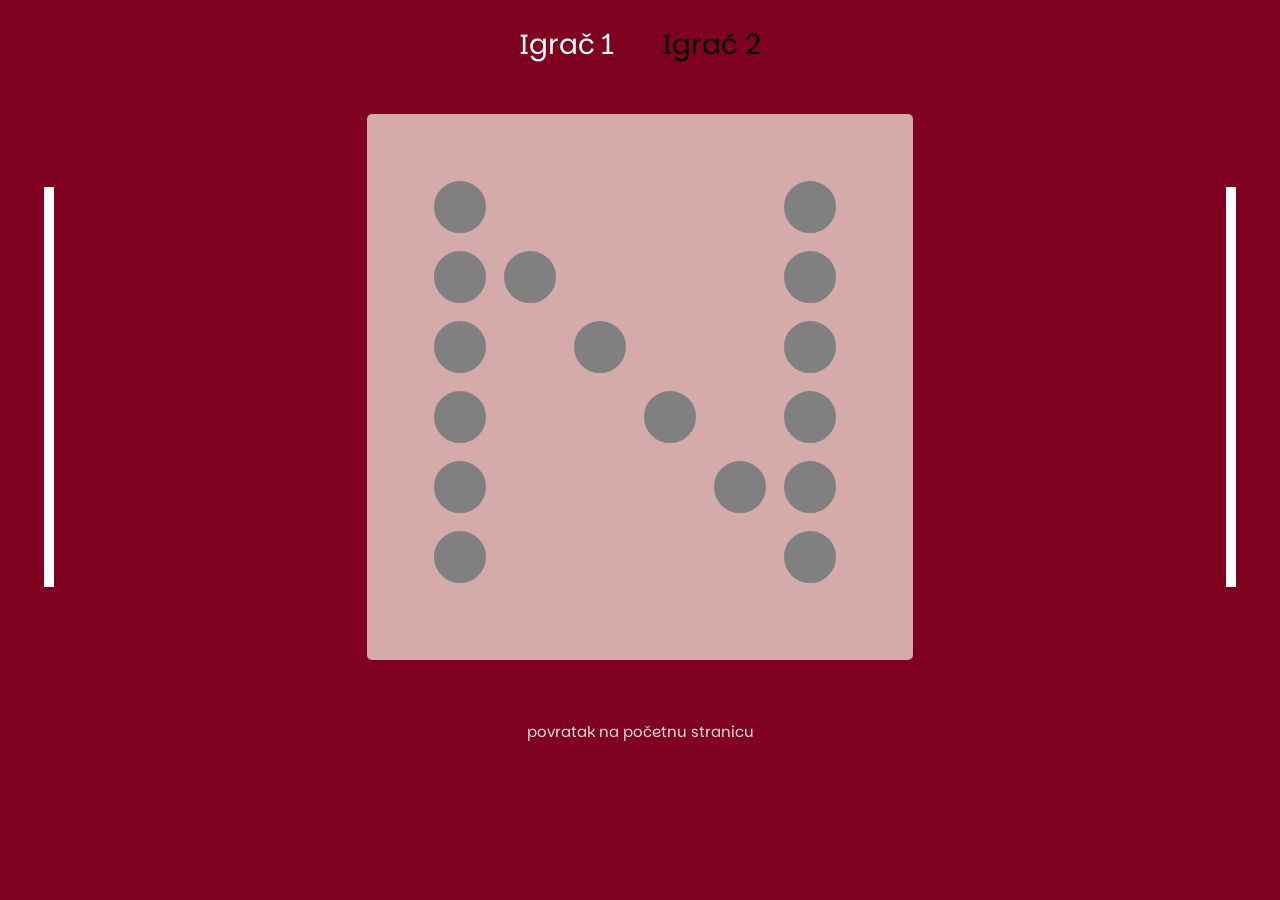
==== ploca.html @ 04a3b565 "commit" ====
<!DOCTYPE html>
<html>
<head>
    <meta charset='utf-8'>
    <meta http-equiv='X-UA-Compatible' content='IE=edge'>
    <!-- nestandardna ploca -->
    <title>N ploča</title>
    <meta name='viewport' content='width=device-width, initial-scale=1'>
    <!-- BOOTRSTRAP LINK-->
    <link href="https://cdn.jsdelivr.net/npm/bootstrap@5.3.3/dist/css/bootstrap.min.css" rel="stylesheet">
    <!-- CSS FAJL-->
    <link rel='stylesheet' type='text/css' media='screen' href='main.css'>
    <!-- FONT -->
    <link rel="preconnect" href="https://fonts.googleapis.com">
    <link rel="preconnect" href="https://fonts.gstatic.com" crossorigin>
    <link href="https://fonts.googleapis.com/css2?family=Parkinsans:wght@300..800&display=swap" rel="stylesheet">
</head>
<body style="background-color: #800020;" onload="postaviSpecijalnuPlocu(6)">
    <nav class="d-flex p-4 justify-content-center gap-5">
        <div><p class="text-white fs-3 text-center mb-0">Igrač 1</p></div>
        <div><p class="text-black fs-3 text-center mb-0">Igrač 2</p></div>
    </nav>
    <div class="d-flex justify-content-between p-4" style="gap: 20px; align-items: center;">
        <div><canvas id="linija" height="500" width="50"></canvas></div>
        <div><canvas class="p-5" id="ploca" height="450" width="450" style="background-color: rgb(212, 170, 170); border-radius: 5px;"></canvas></div>
        <div><canvas id="linija1" height="500" width="50"></canvas></div>
    </div>
    <footer class="d-flex justify-content-center" style="font-size: 15px; color: rgb(227, 221, 221); padding: 30px; position: relative; bottom: 0; width: 100%;">
        <a href="index.html">povratak na početnu stranicu</a>
    </footer>
    <!-- JS funkcija koja je različita za svaku ploču -->
    <script src="ploca.js"></script>
    <script>
        function resetujPlocu(){
    lista = [];
    listalinija = [];
    trokut = [];
    brojac = 0;

    // čistimo canvas
    ctx.clearRect(0, 0, line.width, line.height);
    ctx1.clearRect(0, 0, line1.width, line1.height);
    ctx2.clearRect(0, 0, krugovi.width, krugovi.height);
    postaviPocetneLinije();
    console.log("Ušlo ovdje");
    console.log(cols,rows);
    postaviSpecijalnuPlocu(6);
    }
    </script>
</body>
</html>
---- main.css ----
a{
    text-decoration: none;
    color: inherit;
}

body{
    font-family: Parkinsans, sans-serif;
    background-color: rgb(227, 221, 221);
}

nav, footer{
    background-color: #800020;
}

.naslov{
    background-color: rgb(227, 221, 221);
    font-size: 60px;
    border-radius: 10px;
    color: #4f4a4a;
}

.meni {
    display: inline-block;
    font-size: 25px;
    transition: transform 0.3s;
}

.meni:hover{
    transform: scale(1.2);
    color: rgb(227, 221, 221);
}

h2{
    color: #800020;
}

.novaigra button {
    width: 100px;
    padding: 10px;
    border: 3px solid #800020;
    color: #4f4a4a;
}

.box_podnaslov{
    border: 5px solid #ffd700;
    border-radius: 10px;
    background-color: whitesmoke;
    color: #4f4a4a;

}

.p1, #buttonUputa, #buttonProjekat, #buttonNovaIgra{
    border: none;
    background-color: inherit;
    font-size: 20px;
    color: #800020;
}

.menu-icon{
    color: rgb(227, 221, 221);
    display: none;
}

.predmet, .studij, .fakultet, .naziv, .autor{
    display: none;
    border: none;
    color: inherit;
    background-color: inherit;
}


@media (max-width: 1100px) {
    .naslov, .meni{
        font-size: smaller;
    }
    .menu {
        background-color: #800020;
        position: absolute;
        left: -100%;
        transition: left 0.5s;
      }
      
      #menu-toggle:checked ~ .menu {
        left: 0;
      }
      
      .menu-icon {
        display: block;
        font-size: 30px;
        cursor: pointer;
      }
      

}
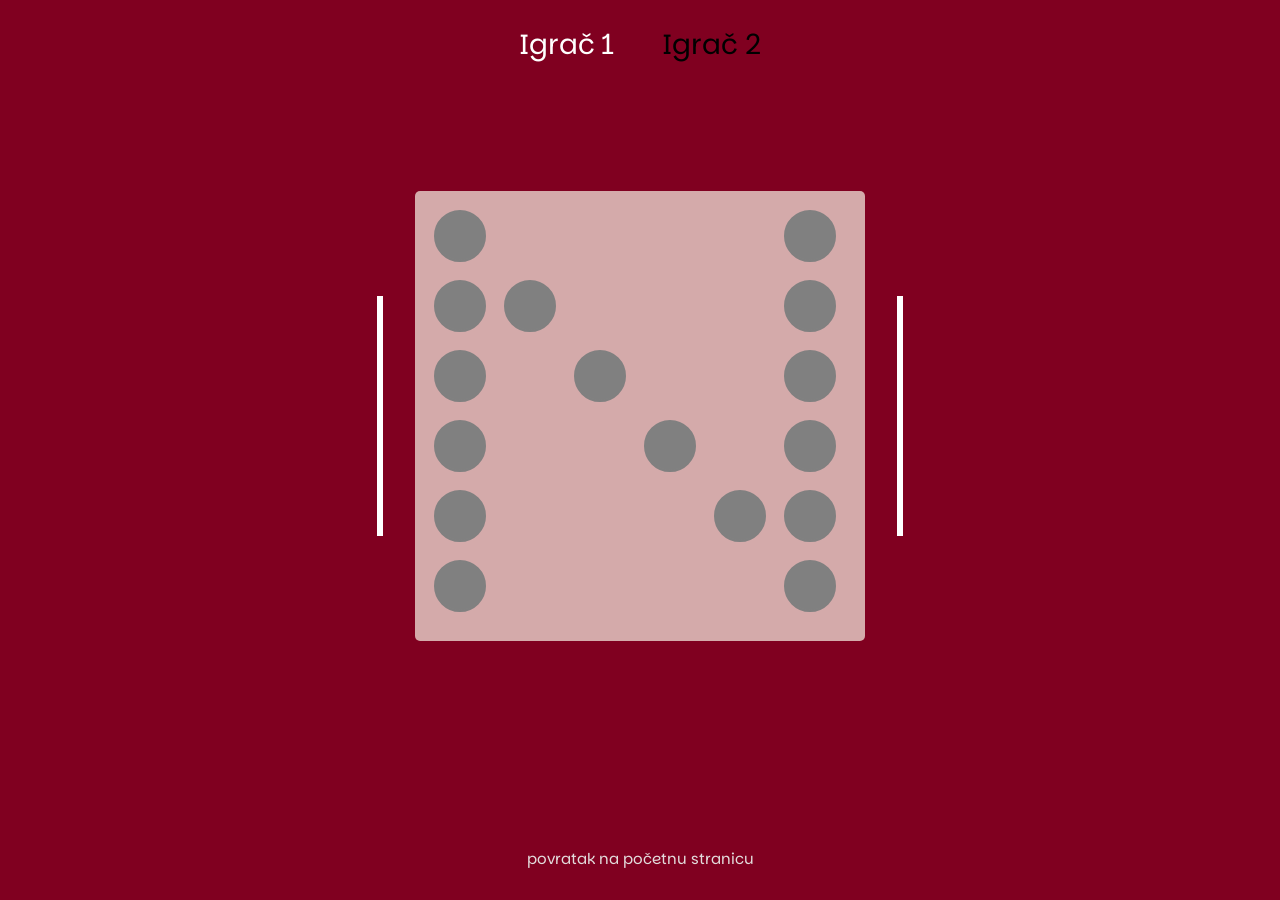
==== commit 4ab6381f: "responzivnost" ====
--- a/ploca.html
+++ b/ploca.html
@@ -16,14 +16,14 @@
     <link href="https://fonts.googleapis.com/css2?family=Parkinsans:wght@300..800&display=swap" rel="stylesheet">
 </head>
 <body style="background-color: #800020;" onload="postaviSpecijalnuPlocu(6)">
-    <nav class="d-flex p-4 justify-content-center gap-5">
+    <nav class="game-players">
         <div><p class="text-white fs-3 text-center mb-0">Igrač 1</p></div>
         <div><p class="text-black fs-3 text-center mb-0">Igrač 2</p></div>
     </nav>
-    <div class="d-flex justify-content-between p-4" style="gap: 20px; align-items: center;">
-        <div><canvas id="linija" height="500" width="50"></canvas></div>
-        <div><canvas class="p-5" id="ploca" height="450" width="450" style="background-color: rgb(212, 170, 170); border-radius: 5px;"></canvas></div>
-        <div><canvas id="linija1" height="500" width="50"></canvas></div>
+    <div class="game-layout">
+        <div class="side-line"><canvas id="linija" height="500" width="50"></canvas></div>
+        <div class="board-holder"><canvas id="ploca" height="450" width="450" style="background-color: rgb(212, 170, 170); border-radius: 5px;"></canvas></div>
+        <div class="side-line"><canvas id="linija1" height="500" width="50"></canvas></div>
     </div>
     <footer class="d-flex justify-content-center" style="font-size: 15px; color: rgb(227, 221, 221); padding: 30px; position: relative; bottom: 0; width: 100%;">
         <a href="index.html">povratak na početnu stranicu</a>
--- a/main.css
+++ b/main.css
@@ -1,18 +1,26 @@
-a{
+
+a {
     text-decoration: none;
     color: inherit;
 }
 
-body{
+body {
     font-family: Parkinsans, sans-serif;
     background-color: rgb(227, 221, 221);
+    display: flex;
+    flex-direction: column;
+    min-height: 100vh;
 }
 
-nav, footer{
+footer {
+    margin-top: auto;
+}
+
+nav, footer {
     background-color: #800020;
 }
 
-.naslov{
+.naslov {
     background-color: rgb(227, 221, 221);
     font-size: 60px;
     border-radius: 10px;
@@ -25,12 +33,12 @@
     transition: transform 0.3s;
 }
 
-.meni:hover{
+.meni:hover {
     transform: scale(1.2);
     color: rgb(227, 221, 221);
 }
 
-h2{
+h2 {
     color: #800020;
 }
 
@@ -41,55 +49,104 @@
     color: #4f4a4a;
 }
 
-.box_podnaslov{
+.box_podnaslov {
     border: 5px solid #ffd700;
     border-radius: 10px;
     background-color: whitesmoke;
     color: #4f4a4a;
-
 }
 
-.p1, #buttonUputa, #buttonProjekat, #buttonNovaIgra{
+.p1, #buttonUputa, #buttonProjekat, #buttonNovaIgra {
     border: none;
     background-color: inherit;
     font-size: 20px;
     color: #800020;
 }
 
-.menu-icon{
+.menu-icon {
     color: rgb(227, 221, 221);
     display: none;
 }
 
-.predmet, .studij, .fakultet, .naziv, .autor{
+.predmet, .studij, .fakultet, .naziv, .autor {
     display: none;
     border: none;
     color: inherit;
     background-color: inherit;
 }
 
-
 @media (max-width: 1100px) {
-    .naslov, .meni{
+    .naslov, .meni {
         font-size: smaller;
     }
+
     .menu {
         background-color: #800020;
         position: absolute;
         left: -100%;
         transition: left 0.5s;
-      }
-      
-      #menu-toggle:checked ~ .menu {
+    }
+
+    #menu-toggle:checked ~ .menu {
         left: 0;
-      }
-      
-      .menu-icon {
+    }
+
+    .menu-icon {
         display: block;
         font-size: 30px;
         cursor: pointer;
-      }
-      
-
+    }
 }
 
+/* Odabir ploče: jedna kolona na telefonu */
+@media (max-width: 600px) {
+    .novaigra {
+        display: flex !important;
+        flex-direction: column !important;
+        align-items: stretch !important;
+        gap: 12px !important;
+    }
+
+    .novaigra a {
+        display: block;
+        width: 100%;
+    }
+
+    .novaigra button {
+        display: block;
+        width: 100%;
+    }
+}
+/* Responsive layout: canvas internal coordinates remain unchanged. */
+* { box-sizing: border-box; }
+body { min-width: 0; }
+.home-nav { display:flex; align-items:center; justify-content:space-between; gap:1rem; padding:clamp(1rem,3vw,3rem); }
+.home-nav .naslov { margin:0; padding:clamp(.6rem,2vw,1rem); font-size:clamp(1.15rem,4vw,3.75rem); overflow-wrap:anywhere; }
+.menu { display:flex; align-items:center; gap:.5rem; margin:0; padding:0; list-style:none; }
+.menu .meni { padding:.6rem; font-size:clamp(1rem,2vw,1.5rem); }
+.box_podnaslov { padding:clamp(1rem,4vw,3rem); }
+.box_podnaslov h2 { font-size:clamp(1.15rem,4vw,2rem); overflow-wrap:anywhere; }
+.novaigra { display:flex; align-items:center; justify-content:center; flex-wrap:wrap; gap:1rem; padding:10px 0; }
+.novaigra button { min-height:44px; }
+.game-players { display:flex; justify-content:center; gap:clamp(1rem,5vw,3rem); padding:1.5rem 1rem; }
+.game-layout { display:flex; align-items:center; justify-content:center; gap:clamp(3px,2vw,20px); padding:clamp(4px,2vw,24px); width:100%; max-width:850px; margin:auto; }
+.board-holder { flex:0 1 auto; min-width:0; }
+#ploca { display:block; width:100%; height:auto; max-width:100%; touch-action:manipulation; }
+.side-line { flex:0 1 30px; min-width:6px; }
+.side-line canvas { display:block; width:100%; height:auto; }
+@media (max-width:1100px) {
+ .home-nav { position:relative; }
+ .home-nav .menu { position:absolute; z-index:10; top:100%; left:0; right:0; width:100%; display:none; flex-direction:column; align-items:stretch; background:#800020; padding:1rem; }
+ #menu-toggle:checked ~ .menu { display:flex; }
+ .home-nav .meni { display:block; }
+ .home-nav .meni a { display:block; padding:.5rem; color:#e3dddd; }
+ .menu-icon { display:block; font-size:30px; cursor:pointer; }
+}
+@media (max-width:600px) {
+ .novaigra { flex-direction:column; align-items:stretch; gap:12px; }
+ .novaigra a,.novaigra button { width:100%; display:block; }
+ .game-players .fs-3 { font-size:1.15rem!important; }
+ .game-layout { gap:3px; }
+ .side-line { flex-basis:12px; }
+ footer { flex-wrap:wrap; gap:1rem; text-align:center; justify-content:center!important; }
+}
